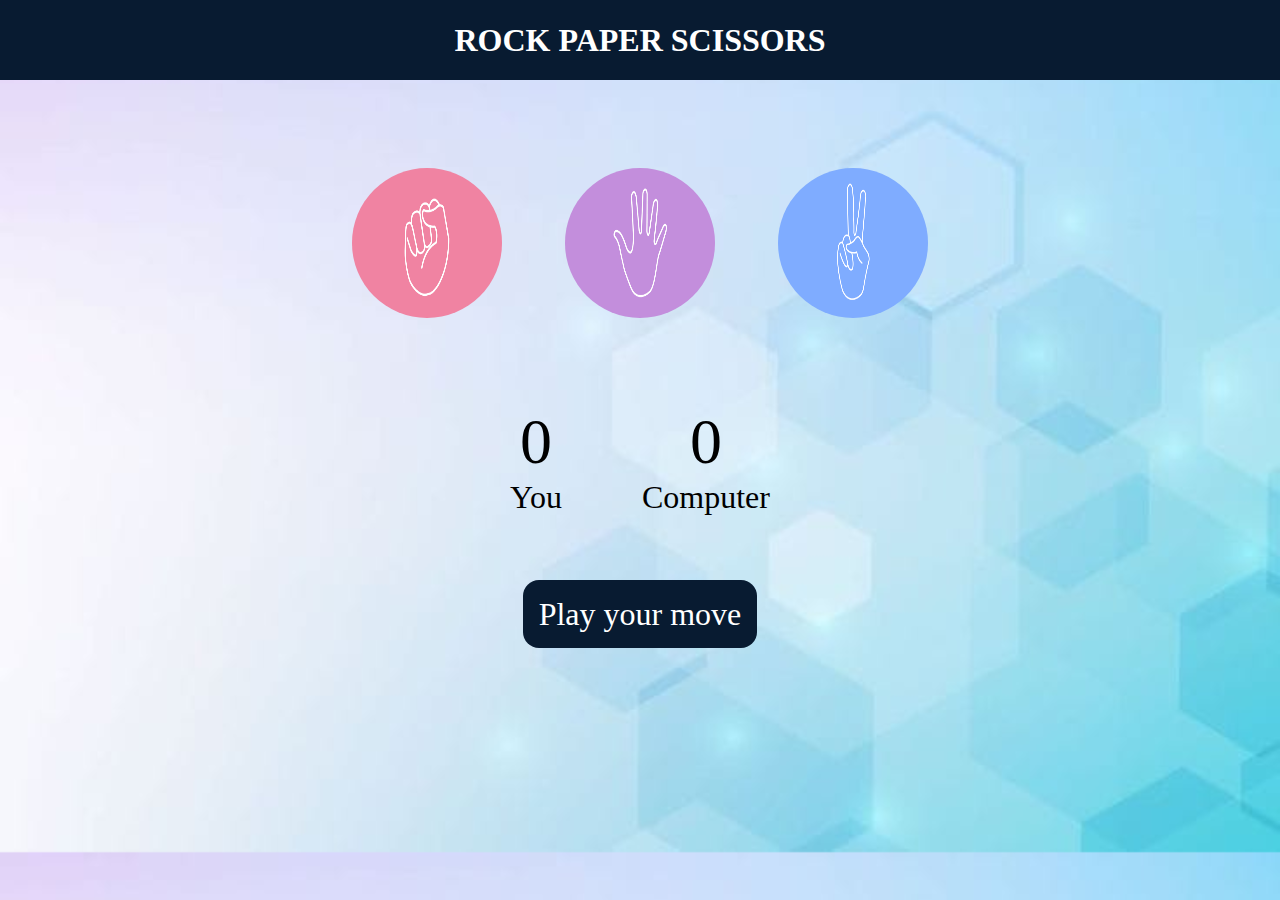
==== rock-paper-scissor/index.html @ b074add4 "Add files via upload" ====
<!DOCTYPE html>
<html lang="en">
<head>
    <meta charset="UTF-8">
    <meta name="viewport" content="width=device-width, initial-scale=1.0">
    <title>Rock Paper Scissors Game</title>
    <link rel="stylesheet" href="style.css">
</head>
<body>

    <h1>ROCK PAPER SCISSORS</h1>
    <div class="choices">
        <div class="choice" id="rock">
            <img src="./images/rock.png">
        </div>
        <div class="choice" id="paper">
            <img src="./images/paper.png">
        </div>
        <div class="choice" id="scissors">
            <img src="./images/scissors.png">
        </div>
    </div>
    
    <div class="score-board">
        <div class="score">
            <p id="user-score">0</p>
            <p>You</p>
        </div>
        <div class="score">
            <p id="comp-score">0</p>
            <p>Computer</p>
        </div>
    </div>

    <div class="msg-container">
        <p id="msg">Play your move</p>

    </div>

    <script src="app.js"></script>
</body>
</html>
---- rock-paper-scissor/style.css ----
*{
    margin : 0;
    padding : 0;
    text-align: center;
}

body{
    background-image:url("background.jpg");
    background-size :cover;
}

h1{
    background-color: #081b31;
    color : white;
    height : 5rem;
    line-height: 5rem ;
}

.choices{
    display:flex;
    justify-content: center;
    align-items: center;
    margin-top: 5rem;
    gap : 3rem;
}

img{
    height : 150px;
    width : 150px;
    border-radius: 50%;
}

.choice{
    height : 165px;
    width : 165px;
    border-radius: 50%;
    display:flex;
    justify-content: center;
    align-items: center;
}

.choice:hover{
    cursor: pointer;
    background-color:#081b31;
}

.score-board{
    display : flex;
    justify-content: center;
    align-items: center;
    gap : 5rem;
    margin-top: 5rem;
    font-size: 2rem;
}

#user-score , #comp-score{
    font-size: 4rem;
}

.msg-container{
    margin-top : 5rem;
}

#msg{
    background-color: #081b31;
    color:white;
    height:5rem;
    font-size: 2rem;
    display : inline;
    padding : 1rem;
    border-radius: 1rem;
}
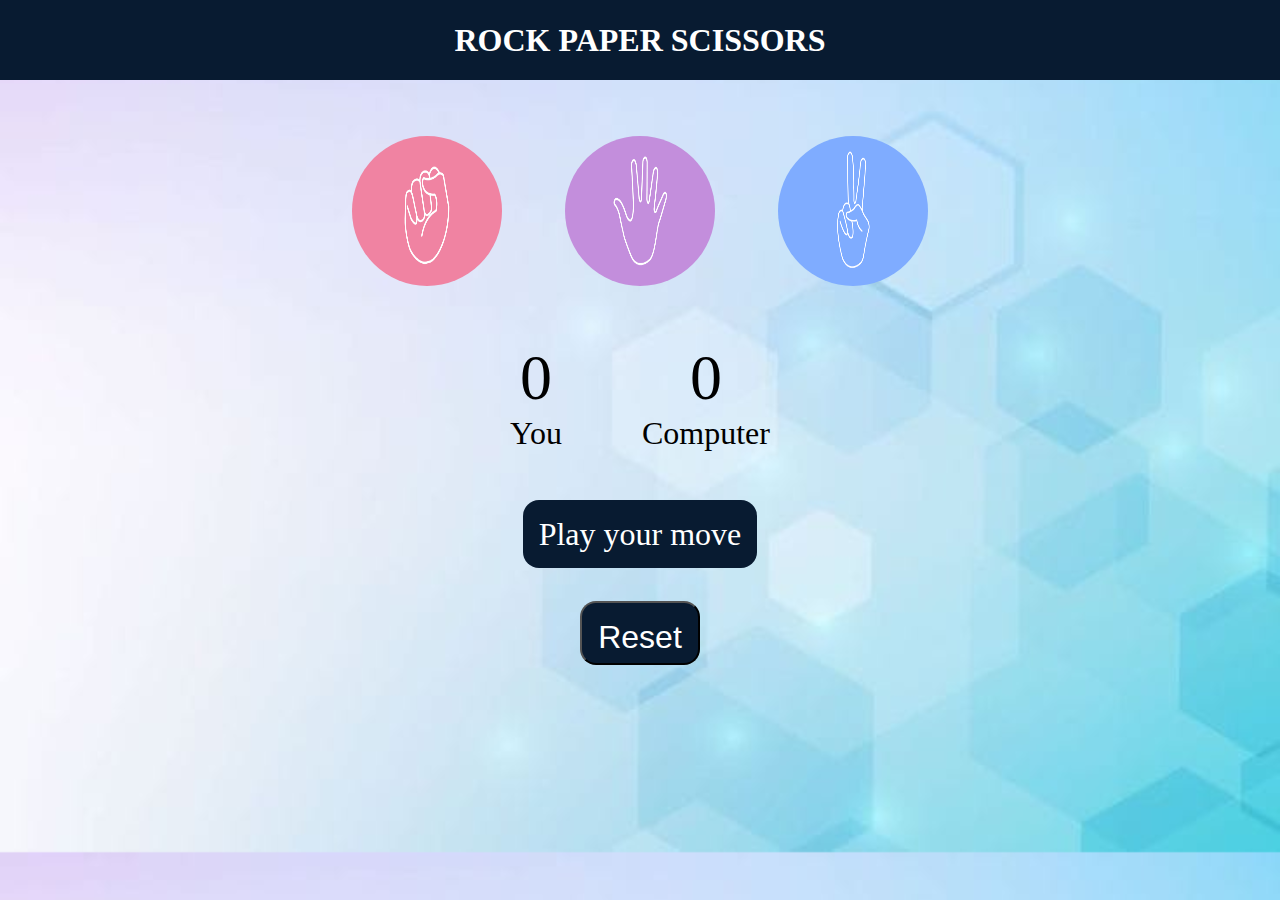
==== commit ec4dd6b4: "Add files via upload" ====
--- a/rock-paper-scissor/index.html
+++ b/rock-paper-scissor/index.html
@@ -33,8 +33,11 @@
     </div>
 
     <div class="msg-container">
-        <p id="msg">Play your move</p>
+        <p id="msg">Play your move</p><br>
+    </div>
 
+    <div class="reset">
+        <button id="btn">Reset</button>
     </div>
 
     <script src="app.js"></script>
--- a/rock-paper-scissor/style.css
+++ b/rock-paper-scissor/style.css
@@ -20,7 +20,7 @@
     display:flex;
     justify-content: center;
     align-items: center;
-    margin-top: 5rem;
+    margin-top: 3rem;
     gap : 3rem;
 }
 
@@ -49,7 +49,7 @@
     justify-content: center;
     align-items: center;
     gap : 5rem;
-    margin-top: 5rem;
+    margin-top: 3rem;
     font-size: 2rem;
 }
 
@@ -58,7 +58,7 @@
 }
 
 .msg-container{
-    margin-top : 5rem;
+    margin-top : 4rem;
 }
 
 #msg{
@@ -69,4 +69,14 @@
     display : inline;
     padding : 1rem;
     border-radius: 1rem;
+}
+
+button{
+    background-color: #081b31;
+    color:white;
+    height : 4rem;
+    margin-top: 3rem;
+    border-radius: 1rem;
+    padding:1rem;
+    font-size: 2rem;
 }